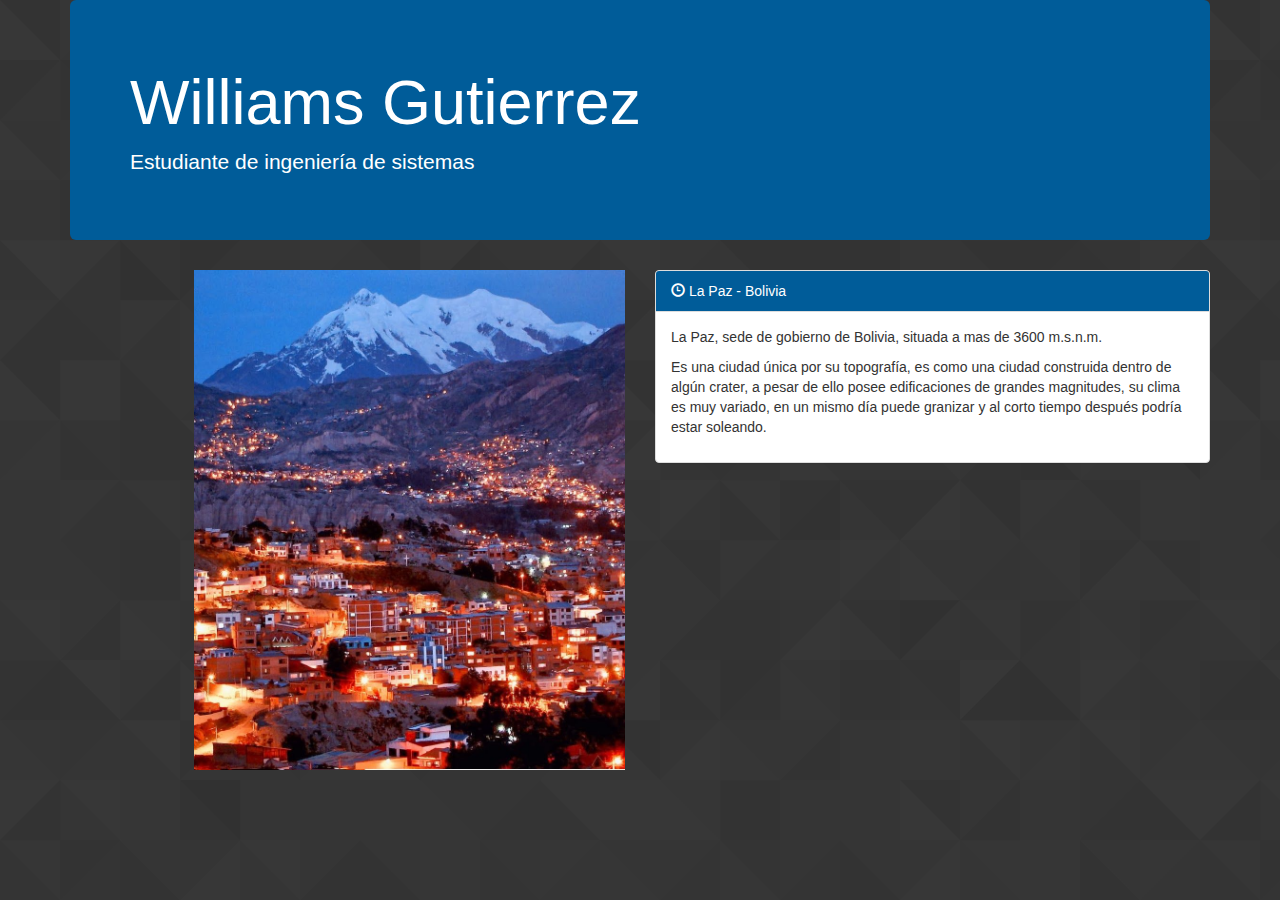
==== index.html @ dc250aea "cambiando alto de la imagen" ====
<!DOCTYPE>
<html lang="es">
<head>
    <title>Wil site</title>
    <meta charset="UTF-8">
    <meta http-equiv="X-UA-Compatible" content="IE=edge">
    <meta name="viewport" content="width=device-width, initial-escale=1">

    <link href="css/bootstrap.min.css" rel="stylesheet">
    <link href="css/estilos.css" rel="stylesheet">
</head>

<body>

<div class="container">
    <div class="jumbotron">
        <h1>Williams Gutierrez</h1>
        <p>Estudiante de ingeniería de sistemas</p>
    </div>
</div>

<div class="container">
    <div class="row">
        <div class="col-md-6">
            
            <img src="img/lapaz.jpg" alt="La Paz" width=device-width align="right" height="500" >    
            
            
        </div>
        <div class="col-md-6">
            <div class="panel panel-default">
                <div class="panel-heading">
                    <span class="glyphicon glyphicon-time" aria-hidden="true"></span> La Paz - Bolivia
                </div>
                <div class="panel-body">
                    
                    <p>La Paz, sede de gobierno de Bolivia, situada a mas de 3600 m.s.n.m.</p>
                    <p>Es una ciudad única por su topografía, es como una ciudad construida dentro de algún
                    crater, a pesar de ello posee edificaciones de grandes magnitudes, su clima es muy variado, 
                en un mismo día puede granizar y al corto tiempo después podría estar soleando.</p>
                </div>
            </div>
        </div>
    </div>

</div>

<script src="js/jquery.min.js"></script>
<script src="js/bootstrap.min.js"></script>
</body>
</html>
---- css/estilos.css ----
body{
	background-image: url('../img/footer_lodyas.png');
}

.jumbotron{
	background-color: #005c99;
	color: white;
}

.panel-heading{
	background-color: #005c99 !important;
	color: white !important;
}

.navbar{
	background-color: #b3d9ff;
}

.navbar-brand:link {
	color: #005c99 !important;
}
.navbar-brand:visited {
	color: red !important;
}
.navbar-brand:hover, .navbar-brand:active {
	color: black !important;
}

#navbar li a:link {
	color: #005c99 !important;
}
#navbar li a:visited {
	color: red !important;
}
#navbar li a:hover, #navbar li a:active {
	color: black !important;
}
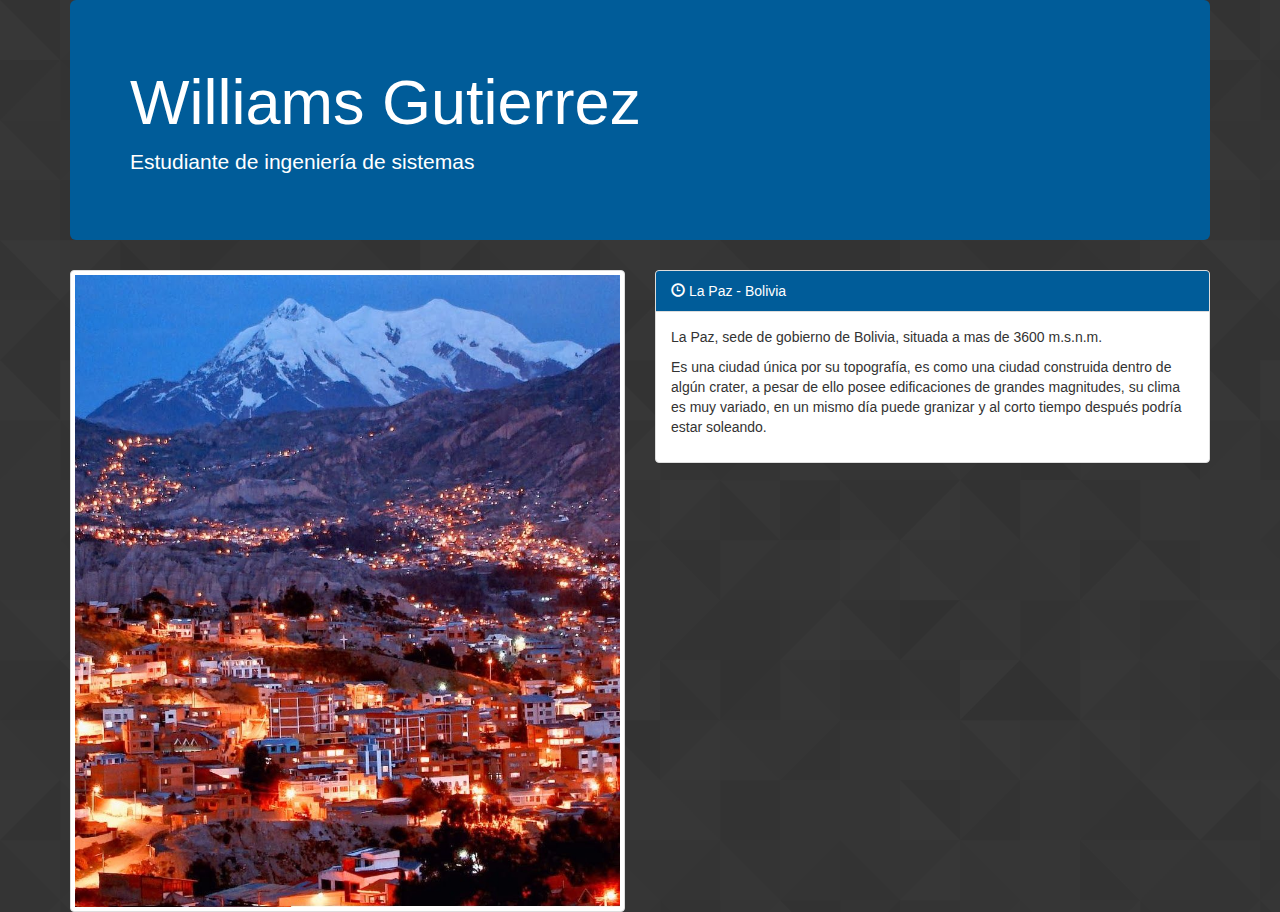
==== commit 3088837a: "Como fue al principio" ====
--- a/index.html
+++ b/index.html
@@ -23,7 +23,7 @@
     <div class="row">
         <div class="col-md-6">
             
-            <img src="img/lapaz.jpg" alt="La Paz" width=device-width align="right" height="500" >    
+            <img src="img/lapaz.jpg" alt="La Paz" width=device-width align="right" height="500" class="img-thumbnail">    
             
             
         </div>
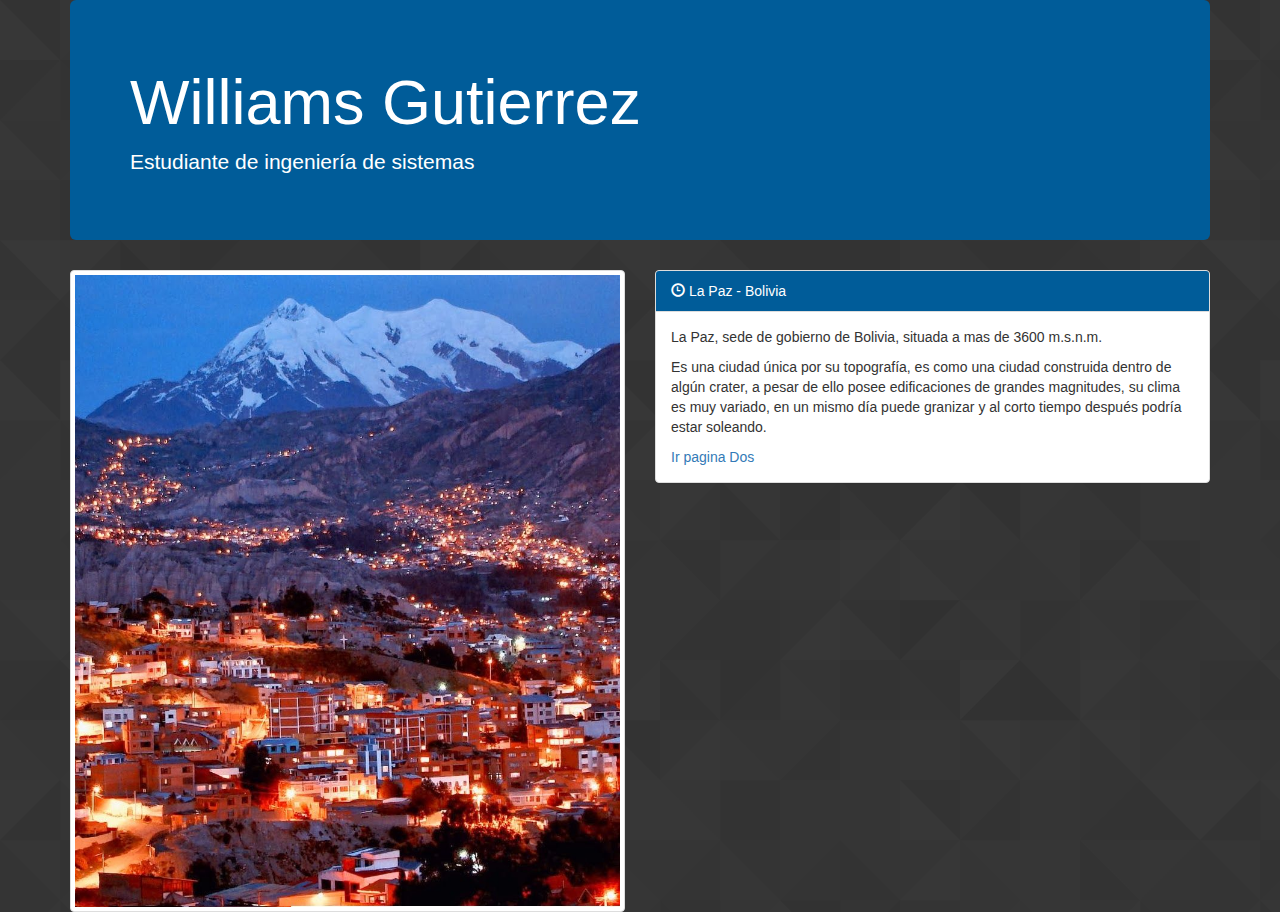
==== commit e87e97f4: "adicion de enlace a la pagina dos" ====
--- a/index.html
+++ b/index.html
@@ -38,6 +38,8 @@
                     <p>Es una ciudad única por su topografía, es como una ciudad construida dentro de algún
                     crater, a pesar de ello posee edificaciones de grandes magnitudes, su clima es muy variado, 
                 en un mismo día puede granizar y al corto tiempo después podría estar soleando.</p>
+
+                <a href="pageTwo.html">Ir pagina Dos</a>
                 </div>
             </div>
         </div>
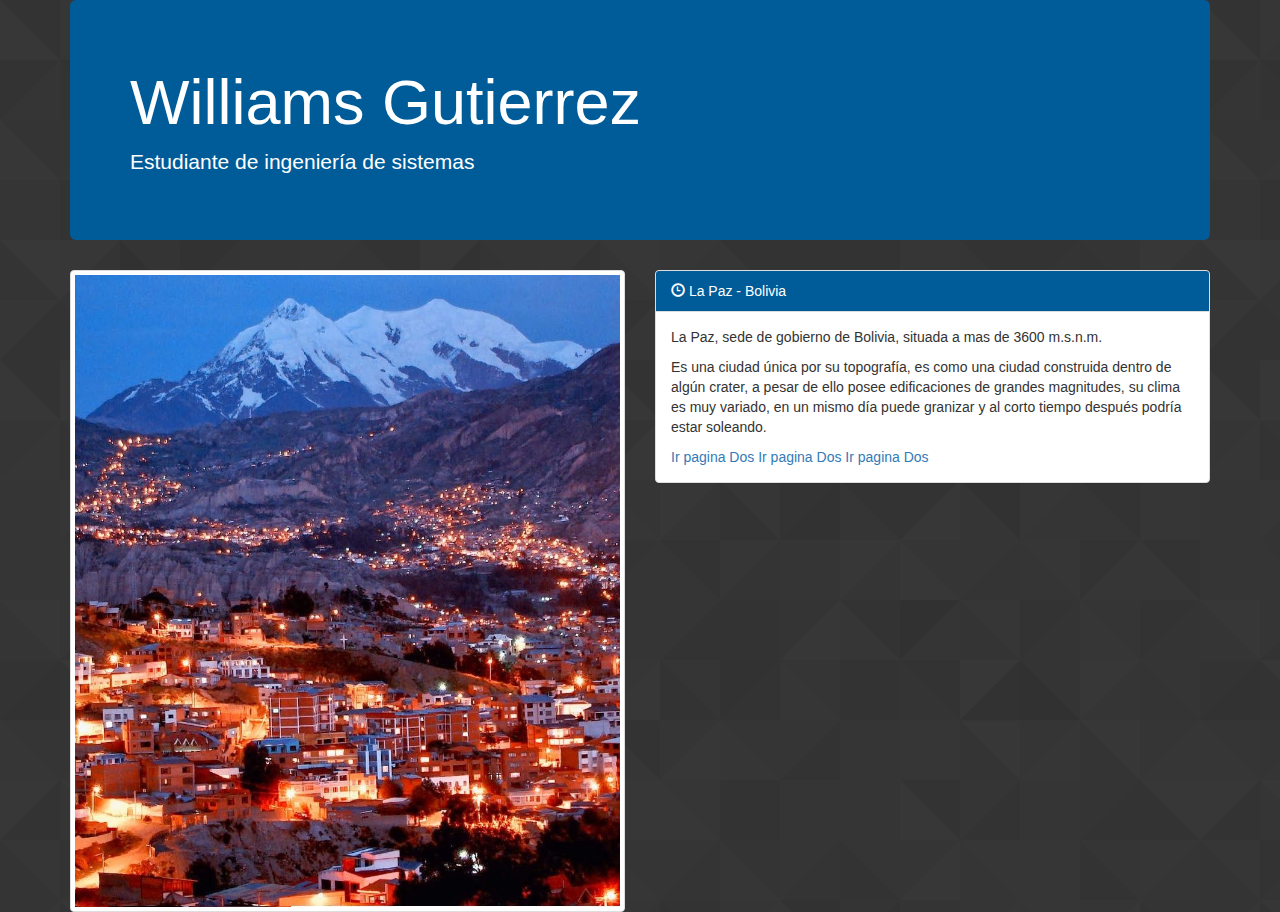
==== commit 27f0055c: "Dos enlaces mas" ====
--- a/index.html
+++ b/index.html
@@ -40,6 +40,8 @@
                 en un mismo día puede granizar y al corto tiempo después podría estar soleando.</p>
 
                 <a href="pageTwo.html">Ir pagina Dos</a>
+                <a href="pageTwo.html">Ir pagina Dos</a>
+                <a href="pageTwo.html">Ir pagina Dos</a>
                 </div>
             </div>
         </div>
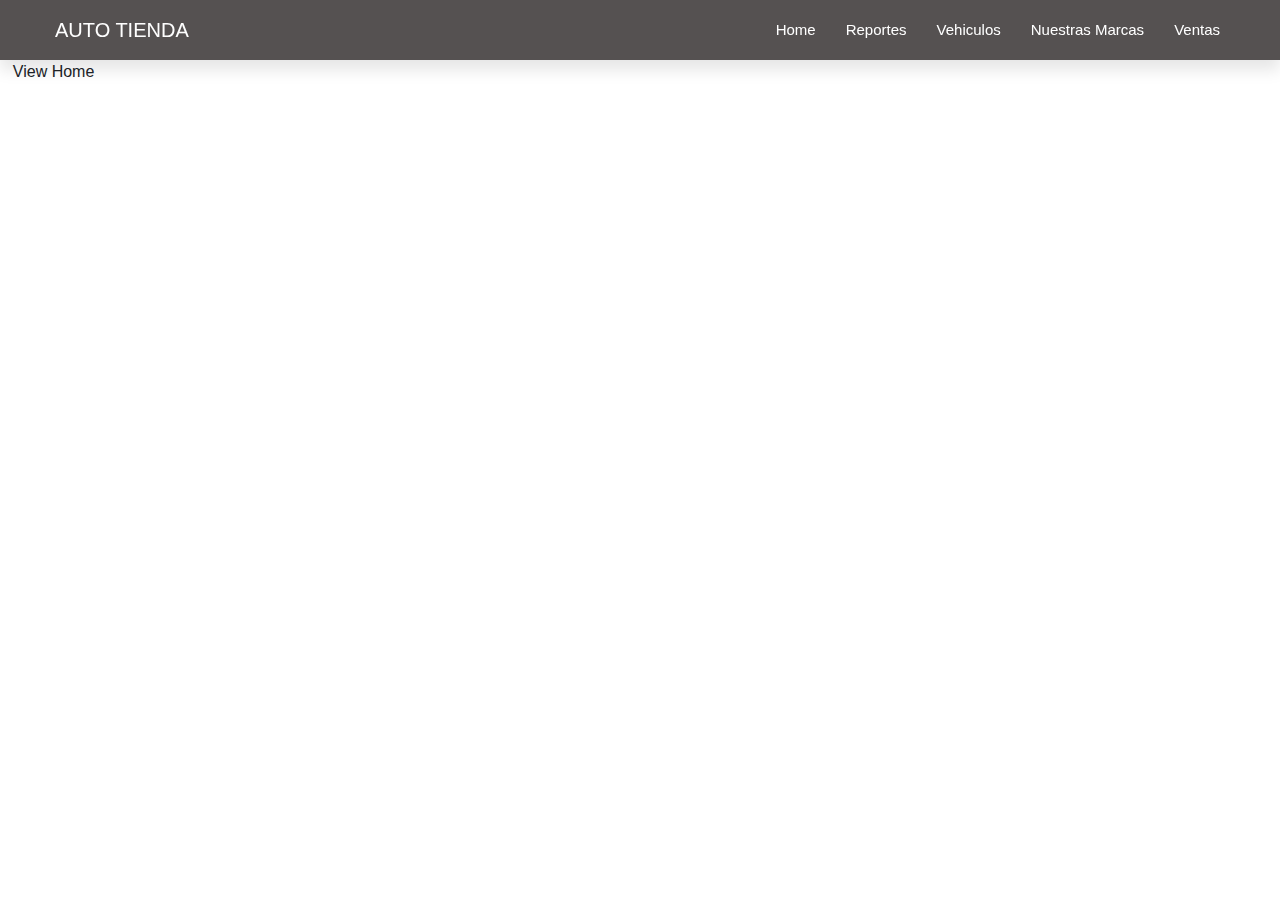
==== commit e5d680b5: "primera prueba en la nube para el frontend de py ex-final" ====
--- a/index.html
+++ b/index.html
@@ -1,55 +1 @@
-<!DOCTYPE>
-<html lang="es">
-<head>
-    <title>Wil site</title>
-    <meta charset="UTF-8">
-    <meta http-equiv="X-UA-Compatible" content="IE=edge">
-    <meta name="viewport" content="width=device-width, initial-escale=1">
-
-    <link href="css/bootstrap.min.css" rel="stylesheet">
-    <link href="css/estilos.css" rel="stylesheet">
-</head>
-
-<body>
-
-<div class="container">
-    <div class="jumbotron">
-        <h1>Williams Gutierrez</h1>
-        <p>Estudiante de ingeniería de sistemas</p>
-    </div>
-</div>
-
-<div class="container">
-    <div class="row">
-        <div class="col-md-6">
-            
-            <img src="img/lapaz.jpg" alt="La Paz" width=device-width align="right" height="500" class="img-thumbnail">    
-            
-            
-        </div>
-        <div class="col-md-6">
-            <div class="panel panel-default">
-                <div class="panel-heading">
-                    <span class="glyphicon glyphicon-time" aria-hidden="true"></span> La Paz - Bolivia
-                </div>
-                <div class="panel-body">
-                    
-                    <p>La Paz, sede de gobierno de Bolivia, situada a mas de 3600 m.s.n.m.</p>
-                    <p>Es una ciudad única por su topografía, es como una ciudad construida dentro de algún
-                    crater, a pesar de ello posee edificaciones de grandes magnitudes, su clima es muy variado, 
-                en un mismo día puede granizar y al corto tiempo después podría estar soleando.</p>
-
-                <a href="pageTwo.html">Ir pagina Dos</a>
-                <a href="pageTwo.html">Ir pagina Dos</a>
-                <a href="pageTwo.html">Ir pagina Dos</a>
-                </div>
-            </div>
-        </div>
-    </div>
-
-</div>
-
-<script src="js/jquery.min.js"></script>
-<script src="js/bootstrap.min.js"></script>
-</body>
-</html>+<!doctype html><html lang="es"><head><meta charset="utf-8"/><link rel="icon" href="/favicon.ico"/><meta name="viewport" content="width=device-width,initial-scale=1"/><meta name="theme-color" content="#000000"/><meta name="description" content="Web site created using create-react-app"/><link rel="apple-touch-icon" href="/logo192.png"/><link rel="manifest" href="/manifest.json"/><script src="libs/alertify/alertify.min.js"></script><link rel="stylesheet" href="libs/alertify/css/alertify.min.css"/><link rel="stylesheet" href="libs/alertify/css/themes/default.min.css"/><title>Auto Tienda</title><link href="/static/css/2.47e06e2e.chunk.css" rel="stylesheet"><link href="/static/css/main.38f1805e.chunk.css" rel="stylesheet"></head><body><noscript>You need to enable JavaScript to run this app.</noscript><div id="global_container"></div><script>!function(e){function t(t){for(var n,i,l=t[0],a=t[1],f=t[2],c=0,s=[];c<l.length;c++)i=l[c],Object.prototype.hasOwnProperty.call(o,i)&&o[i]&&s.push(o[i][0]),o[i]=0;for(n in a)Object.prototype.hasOwnProperty.call(a,n)&&(e[n]=a[n]);for(p&&p(t);s.length;)s.shift()();return u.push.apply(u,f||[]),r()}function r(){for(var e,t=0;t<u.length;t++){for(var r=u[t],n=!0,l=1;l<r.length;l++){var a=r[l];0!==o[a]&&(n=!1)}n&&(u.splice(t--,1),e=i(i.s=r[0]))}return e}var n={},o={1:0},u=[];function i(t){if(n[t])return n[t].exports;var r=n[t]={i:t,l:!1,exports:{}};return e[t].call(r.exports,r,r.exports,i),r.l=!0,r.exports}i.m=e,i.c=n,i.d=function(e,t,r){i.o(e,t)||Object.defineProperty(e,t,{enumerable:!0,get:r})},i.r=function(e){"undefined"!=typeof Symbol&&Symbol.toStringTag&&Object.defineProperty(e,Symbol.toStringTag,{value:"Module"}),Object.defineProperty(e,"__esModule",{value:!0})},i.t=function(e,t){if(1&t&&(e=i(e)),8&t)return e;if(4&t&&"object"==typeof e&&e&&e.__esModule)return e;var r=Object.create(null);if(i.r(r),Object.defineProperty(r,"default",{enumerable:!0,value:e}),2&t&&"string"!=typeof e)for(var n in e)i.d(r,n,function(t){return e[t]}.bind(null,n));return r},i.n=function(e){var t=e&&e.__esModule?function(){return e.default}:function(){return e};return i.d(t,"a",t),t},i.o=function(e,t){return Object.prototype.hasOwnProperty.call(e,t)},i.p="/";var l=this["webpackJsonpex-final-sistemas"]=this["webpackJsonpex-final-sistemas"]||[],a=l.push.bind(l);l.push=t,l=l.slice();for(var f=0;f<l.length;f++)t(l[f]);var p=a;r()}([])</script><script src="/static/js/2.281f296b.chunk.js"></script><script src="/static/js/main.e5ef1f8d.chunk.js"></script></body></html>--- a/libs/alertify/css/alertify.min.css
+++ b/libs/alertify/css/alertify.min.css
@@ -0,0 +1,6 @@
+/**
+ * alertifyjs 1.13.1 http://alertifyjs.com
+ * AlertifyJS is a javascript framework for developing pretty browser dialogs and notifications.
+ * Copyright 2019 Mohammad Younes <Mohammad@alertifyjs.com> (http://alertifyjs.com) 
+ * Licensed under GPL 3 <https://opensource.org/licenses/gpl-3.0>*/
+.alertify .ajs-dimmer{position:fixed;z-index:1981;top:0;right:0;bottom:0;left:0;padding:0;margin:0;background-color:#252525;opacity:.5}.alertify .ajs-modal{position:fixed;top:0;right:0;left:0;bottom:0;padding:0;overflow-y:auto;z-index:1981}.alertify .ajs-dialog{position:relative;margin:5% auto;min-height:110px;max-width:500px;padding:24px 24px 0 24px;outline:0;background-color:#fff}.alertify .ajs-dialog.ajs-capture:before{content:'';position:absolute;top:0;right:0;bottom:0;left:0;display:block;z-index:1}.alertify .ajs-reset{position:absolute!important;display:inline!important;width:0!important;height:0!important;opacity:0!important}.alertify .ajs-commands{position:absolute;right:4px;margin:-14px 24px 0 0;z-index:2}.alertify .ajs-commands button{display:none;width:10px;height:10px;margin-left:10px;padding:10px;border:0;background-color:transparent;background-repeat:no-repeat;background-position:center;cursor:pointer}.alertify .ajs-commands button.ajs-close{background-image:url([data-uri])}.alertify .ajs-commands button.ajs-maximize{background-image:url([data-uri])}.alertify .ajs-header{margin:-24px;margin-bottom:0;padding:16px 24px;background-color:#fff}.alertify .ajs-body{min-height:56px}.alertify .ajs-body .ajs-content{padding:16px 24px 16px 16px}.alertify .ajs-footer{padding:4px;margin-left:-24px;margin-right:-24px;min-height:43px;background-color:#fff}.alertify .ajs-footer .ajs-buttons.ajs-primary{text-align:right}.alertify .ajs-footer .ajs-buttons.ajs-primary .ajs-button{margin:4px}.alertify .ajs-footer .ajs-buttons.ajs-auxiliary{float:left;clear:none;text-align:left}.alertify .ajs-footer .ajs-buttons.ajs-auxiliary .ajs-button{margin:4px}.alertify .ajs-footer .ajs-buttons .ajs-button{min-width:88px;min-height:35px}.alertify .ajs-handle{position:absolute;display:none;width:10px;height:10px;right:0;bottom:0;z-index:1;background-image:url([data-uri]);-webkit-transform:scaleX(1);transform:scaleX(1);cursor:se-resize}.alertify.ajs-no-overflow .ajs-body .ajs-content{overflow:hidden!important}.alertify.ajs-no-padding.ajs-maximized .ajs-body .ajs-content{left:0;right:0;padding:0}.alertify.ajs-no-padding:not(.ajs-maximized) .ajs-body{margin-left:-24px;margin-right:-24px}.alertify.ajs-no-padding:not(.ajs-maximized) .ajs-body .ajs-content{padding:0}.alertify.ajs-no-padding.ajs-resizable .ajs-body .ajs-content{left:0;right:0}.alertify.ajs-maximizable .ajs-commands button.ajs-maximize,.alertify.ajs-maximizable .ajs-commands button.ajs-restore{display:inline-block}.alertify.ajs-closable .ajs-commands button.ajs-close{display:inline-block}.alertify.ajs-maximized .ajs-dialog{width:100%!important;height:100%!important;max-width:none!important;margin:0 auto!important;top:0!important;left:0!important}.alertify.ajs-maximized.ajs-modeless .ajs-modal{position:fixed!important;min-height:100%!important;max-height:none!important;margin:0!important}.alertify.ajs-maximized .ajs-commands button.ajs-maximize{background-image:url([data-uri])}.alertify.ajs-maximized .ajs-dialog,.alertify.ajs-resizable .ajs-dialog{padding:0}.alertify.ajs-maximized .ajs-commands,.alertify.ajs-resizable .ajs-commands{margin:14px 24px 0 0}.alertify.ajs-maximized .ajs-header,.alertify.ajs-resizable .ajs-header{position:absolute;top:0;left:0;right:0;margin:0;padding:16px 24px}.alertify.ajs-maximized .ajs-body,.alertify.ajs-resizable .ajs-body{min-height:224px;display:inline-block}.alertify.ajs-maximized .ajs-body .ajs-content,.alertify.ajs-resizable .ajs-body .ajs-content{position:absolute;top:50px;right:24px;bottom:50px;left:24px;overflow:auto}.alertify.ajs-maximized .ajs-footer,.alertify.ajs-resizable .ajs-footer{position:absolute;left:0;right:0;bottom:0;margin:0}.alertify.ajs-resizable:not(.ajs-maximized) .ajs-dialog{min-width:548px}.alertify.ajs-resizable:not(.ajs-maximized) .ajs-handle{display:block}.alertify.ajs-movable:not(.ajs-maximized) .ajs-header{cursor:move}.alertify.ajs-modeless .ajs-dimmer,.alertify.ajs-modeless .ajs-reset{display:none}.alertify.ajs-modeless .ajs-modal{overflow:visible;max-width:none;max-height:0}.alertify.ajs-modeless.ajs-pinnable .ajs-commands button.ajs-pin{display:inline-block;background-image:url([data-uri])}.alertify.ajs-modeless.ajs-unpinned .ajs-modal{position:absolute}.alertify.ajs-modeless.ajs-unpinned .ajs-commands button.ajs-pin{background-image:url([data-uri])}.alertify.ajs-modeless:not(.ajs-unpinned) .ajs-body{max-height:500px;overflow:auto}.alertify.ajs-basic .ajs-header{opacity:0}.alertify.ajs-basic .ajs-footer{visibility:hidden}.alertify.ajs-frameless .ajs-header{position:absolute;top:0;left:0;right:0;min-height:60px;margin:0;padding:0;opacity:0;z-index:1}.alertify.ajs-frameless .ajs-footer{display:none}.alertify.ajs-frameless .ajs-body .ajs-content{position:absolute;top:0;right:0;bottom:0;left:0}.alertify.ajs-frameless:not(.ajs-resizable) .ajs-dialog{padding-top:0}.alertify.ajs-frameless:not(.ajs-resizable) .ajs-dialog .ajs-commands{margin-top:0}.ajs-no-overflow{overflow:hidden!important;outline:0}.ajs-no-overflow.ajs-fixed{position:fixed;top:0;right:0;bottom:0;left:0;overflow-y:scroll!important}.ajs-no-selection,.ajs-no-selection *{-webkit-user-select:none;-moz-user-select:none;-ms-user-select:none;user-select:none}@media screen and (max-width:568px){.alertify .ajs-dialog{min-width:150px}.alertify:not(.ajs-maximized) .ajs-modal{padding:0 5%}.alertify:not(.ajs-maximized).ajs-resizable .ajs-dialog{min-width:initial;min-width:auto}}@-moz-document url-prefix(){.alertify button:focus{outline:1px dotted #3593d2}}.alertify .ajs-dimmer,.alertify .ajs-modal{-webkit-transform:translate3d(0,0,0);transform:translate3d(0,0,0);-webkit-transition-property:opacity,visibility;transition-property:opacity,visibility;-webkit-transition-timing-function:linear;transition-timing-function:linear;-webkit-transition-duration:250ms;transition-duration:250ms}.alertify.ajs-hidden .ajs-dimmer,.alertify.ajs-hidden .ajs-modal{visibility:hidden;opacity:0}.alertify.ajs-in:not(.ajs-hidden) .ajs-dialog{-webkit-animation-duration:.5s;animation-duration:.5s}.alertify.ajs-out.ajs-hidden .ajs-dialog{-webkit-animation-duration:250ms;animation-duration:250ms}.alertify .ajs-dialog.ajs-shake{-webkit-animation-name:ajs-shake;animation-name:ajs-shake;-webkit-animation-duration:.1s;animation-duration:.1s;-webkit-animation-fill-mode:both;animation-fill-mode:both}@-webkit-keyframes ajs-shake{0%,100%{-webkit-transform:translate3d(0,0,0);transform:translate3d(0,0,0)}10%,30%,50%,70%,90%{-webkit-transform:translate3d(-10px,0,0);transform:translate3d(-10px,0,0)}20%,40%,60%,80%{-webkit-transform:translate3d(10px,0,0);transform:translate3d(10px,0,0)}}@keyframes ajs-shake{0%,100%{-webkit-transform:translate3d(0,0,0);transform:translate3d(0,0,0)}10%,30%,50%,70%,90%{-webkit-transform:translate3d(-10px,0,0);transform:translate3d(-10px,0,0)}20%,40%,60%,80%{-webkit-transform:translate3d(10px,0,0);transform:translate3d(10px,0,0)}}.alertify.ajs-slide.ajs-in:not(.ajs-hidden) .ajs-dialog{-webkit-animation-name:ajs-slideIn;animation-name:ajs-slideIn;-webkit-animation-timing-function:cubic-bezier(.175,.885,.32,1.275);animation-timing-function:cubic-bezier(.175,.885,.32,1.275)}.alertify.ajs-slide.ajs-out.ajs-hidden .ajs-dialog{-webkit-animation-name:ajs-slideOut;animation-name:ajs-slideOut;-webkit-animation-timing-function:cubic-bezier(.6,-.28,.735,.045);animation-timing-function:cubic-bezier(.6,-.28,.735,.045)}.alertify.ajs-zoom.ajs-in:not(.ajs-hidden) .ajs-dialog{-webkit-animation-name:ajs-zoomIn;animation-name:ajs-zoomIn}.alertify.ajs-zoom.ajs-out.ajs-hidden .ajs-dialog{-webkit-animation-name:ajs-zoomOut;animation-name:ajs-zoomOut}.alertify.ajs-fade.ajs-in:not(.ajs-hidden) .ajs-dialog{-webkit-animation-name:ajs-fadeIn;animation-name:ajs-fadeIn}.alertify.ajs-fade.ajs-out.ajs-hidden .ajs-dialog{-webkit-animation-name:ajs-fadeOut;animation-name:ajs-fadeOut}.alertify.ajs-pulse.ajs-in:not(.ajs-hidden) .ajs-dialog{-webkit-animation-name:ajs-pulseIn;animation-name:ajs-pulseIn}.alertify.ajs-pulse.ajs-out.ajs-hidden .ajs-dialog{-webkit-animation-name:ajs-pulseOut;animation-name:ajs-pulseOut}.alertify.ajs-flipx.ajs-in:not(.ajs-hidden) .ajs-dialog{-webkit-animation-name:ajs-flipInX;animation-name:ajs-flipInX}.alertify.ajs-flipx.ajs-out.ajs-hidden .ajs-dialog{-webkit-animation-name:ajs-flipOutX;animation-name:ajs-flipOutX}.alertify.ajs-flipy.ajs-in:not(.ajs-hidden) .ajs-dialog{-webkit-animation-name:ajs-flipInY;animation-name:ajs-flipInY}.alertify.ajs-flipy.ajs-out.ajs-hidden .ajs-dialog{-webkit-animation-name:ajs-flipOutY;animation-name:ajs-flipOutY}@-webkit-keyframes ajs-pulseIn{0%,100%,20%,40%,60%,80%{-webkit-transition-timing-function:cubic-bezier(.215,.61,.355,1);transition-timing-function:cubic-bezier(.215,.61,.355,1)}0%{opacity:0;-webkit-transform:scale3d(.3,.3,.3);transform:scale3d(.3,.3,.3)}20%{-webkit-transform:scale3d(1.1,1.1,1.1);transform:scale3d(1.1,1.1,1.1)}40%{-webkit-transform:scale3d(.9,.9,.9);transform:scale3d(.9,.9,.9)}60%{opacity:1;-webkit-transform:scale3d(1.03,1.03,1.03);transform:scale3d(1.03,1.03,1.03)}80%{-webkit-transform:scale3d(.97,.97,.97);transform:scale3d(.97,.97,.97)}100%{opacity:1;-webkit-transform:scale3d(1,1,1);transform:scale3d(1,1,1)}}@keyframes ajs-pulseIn{0%,100%,20%,40%,60%,80%{-webkit-transition-timing-function:cubic-bezier(.215,.61,.355,1);transition-timing-function:cubic-bezier(.215,.61,.355,1)}0%{opacity:0;-webkit-transform:scale3d(.3,.3,.3);transform:scale3d(.3,.3,.3)}20%{-webkit-transform:scale3d(1.1,1.1,1.1);transform:scale3d(1.1,1.1,1.1)}40%{-webkit-transform:scale3d(.9,.9,.9);transform:scale3d(.9,.9,.9)}60%{opacity:1;-webkit-transform:scale3d(1.03,1.03,1.03);transform:scale3d(1.03,1.03,1.03)}80%{-webkit-transform:scale3d(.97,.97,.97);transform:scale3d(.97,.97,.97)}100%{opacity:1;-webkit-transform:scale3d(1,1,1);transform:scale3d(1,1,1)}}@-webkit-keyframes ajs-pulseOut{20%{-webkit-transform:scale3d(.9,.9,.9);transform:scale3d(.9,.9,.9)}50%,55%{opacity:1;-webkit-transform:scale3d(1.1,1.1,1.1);transform:scale3d(1.1,1.1,1.1)}100%{opacity:0;-webkit-transform:scale3d(.3,.3,.3);transform:scale3d(.3,.3,.3)}}@keyframes ajs-pulseOut{20%{-webkit-transform:scale3d(.9,.9,.9);transform:scale3d(.9,.9,.9)}50%,55%{opacity:1;-webkit-transform:scale3d(1.1,1.1,1.1);transform:scale3d(1.1,1.1,1.1)}100%{opacity:0;-webkit-transform:scale3d(.3,.3,.3);transform:scale3d(.3,.3,.3)}}@-webkit-keyframes ajs-zoomIn{0%{opacity:0;-webkit-transform:scale3d(.25,.25,.25);transform:scale3d(.25,.25,.25)}100%{opacity:1;-webkit-transform:scale3d(1,1,1);transform:scale3d(1,1,1)}}@keyframes ajs-zoomIn{0%{opacity:0;-webkit-transform:scale3d(.25,.25,.25);transform:scale3d(.25,.25,.25)}100%{opacity:1;-webkit-transform:scale3d(1,1,1);transform:scale3d(1,1,1)}}@-webkit-keyframes ajs-zoomOut{0%{opacity:1;-webkit-transform:scale3d(1,1,1);transform:scale3d(1,1,1)}100%{opacity:0;-webkit-transform:scale3d(.25,.25,.25);transform:scale3d(.25,.25,.25)}}@keyframes ajs-zoomOut{0%{opacity:1;-webkit-transform:scale3d(1,1,1);transform:scale3d(1,1,1)}100%{opacity:0;-webkit-transform:scale3d(.25,.25,.25);transform:scale3d(.25,.25,.25)}}@-webkit-keyframes ajs-fadeIn{0%{opacity:0}100%{opacity:1}}@keyframes ajs-fadeIn{0%{opacity:0}100%{opacity:1}}@-webkit-keyframes ajs-fadeOut{0%{opacity:1}100%{opacity:0}}@keyframes ajs-fadeOut{0%{opacity:1}100%{opacity:0}}@-webkit-keyframes ajs-flipInX{0%{-webkit-transform:perspective(400px) rotate3d(1,0,0,90deg);transform:perspective(400px) rotate3d(1,0,0,90deg);-webkit-transition-timing-function:ease-in;transition-timing-function:ease-in;opacity:0}40%{-webkit-transform:perspective(400px) rotate3d(1,0,0,-20deg);transform:perspective(400px) rotate3d(1,0,0,-20deg);-webkit-transition-timing-function:ease-in;transition-timing-function:ease-in}60%{-webkit-transform:perspective(400px) rotate3d(1,0,0,10deg);transform:perspective(400px) rotate3d(1,0,0,10deg);opacity:1}80%{-webkit-transform:perspective(400px) rotate3d(1,0,0,-5deg);transform:perspective(400px) rotate3d(1,0,0,-5deg)}100%{-webkit-transform:perspective(400px);transform:perspective(400px)}}@keyframes ajs-flipInX{0%{-webkit-transform:perspective(400px) rotate3d(1,0,0,90deg);transform:perspective(400px) rotate3d(1,0,0,90deg);-webkit-transition-timing-function:ease-in;transition-timing-function:ease-in;opacity:0}40%{-webkit-transform:perspective(400px) rotate3d(1,0,0,-20deg);transform:perspective(400px) rotate3d(1,0,0,-20deg);-webkit-transition-timing-function:ease-in;transition-timing-function:ease-in}60%{-webkit-transform:perspective(400px) rotate3d(1,0,0,10deg);transform:perspective(400px) rotate3d(1,0,0,10deg);opacity:1}80%{-webkit-transform:perspective(400px) rotate3d(1,0,0,-5deg);transform:perspective(400px) rotate3d(1,0,0,-5deg)}100%{-webkit-transform:perspective(400px);transform:perspective(400px)}}@-webkit-keyframes ajs-flipOutX{0%{-webkit-transform:perspective(400px);transform:perspective(400px)}30%{-webkit-transform:perspective(400px) rotate3d(1,0,0,-20deg);transform:perspective(400px) rotate3d(1,0,0,-20deg);opacity:1}100%{-webkit-transform:perspective(400px) rotate3d(1,0,0,90deg);transform:perspective(400px) rotate3d(1,0,0,90deg);opacity:0}}@keyframes ajs-flipOutX{0%{-webkit-transform:perspective(400px);transform:perspective(400px)}30%{-webkit-transform:perspective(400px) rotate3d(1,0,0,-20deg);transform:perspective(400px) rotate3d(1,0,0,-20deg);opacity:1}100%{-webkit-transform:perspective(400px) rotate3d(1,0,0,90deg);transform:perspective(400px) rotate3d(1,0,0,90deg);opacity:0}}@-webkit-keyframes ajs-flipInY{0%{-webkit-transform:perspective(400px) rotate3d(0,1,0,90deg);transform:perspective(400px) rotate3d(0,1,0,90deg);-webkit-transition-timing-function:ease-in;transition-timing-function:ease-in;opacity:0}40%{-webkit-transform:perspective(400px) rotate3d(0,1,0,-20deg);transform:perspective(400px) rotate3d(0,1,0,-20deg);-webkit-transition-timing-function:ease-in;transition-timing-function:ease-in}60%{-webkit-transform:perspective(400px) rotate3d(0,1,0,10deg);transform:perspective(400px) rotate3d(0,1,0,10deg);opacity:1}80%{-webkit-transform:perspective(400px) rotate3d(0,1,0,-5deg);transform:perspective(400px) rotate3d(0,1,0,-5deg)}100%{-webkit-transform:perspective(400px);transform:perspective(400px)}}@keyframes ajs-flipInY{0%{-webkit-transform:perspective(400px) rotate3d(0,1,0,90deg);transform:perspective(400px) rotate3d(0,1,0,90deg);-webkit-transition-timing-function:ease-in;transition-timing-function:ease-in;opacity:0}40%{-webkit-transform:perspective(400px) rotate3d(0,1,0,-20deg);transform:perspective(400px) rotate3d(0,1,0,-20deg);-webkit-transition-timing-function:ease-in;transition-timing-function:ease-in}60%{-webkit-transform:perspective(400px) rotate3d(0,1,0,10deg);transform:perspective(400px) rotate3d(0,1,0,10deg);opacity:1}80%{-webkit-transform:perspective(400px) rotate3d(0,1,0,-5deg);transform:perspective(400px) rotate3d(0,1,0,-5deg)}100%{-webkit-transform:perspective(400px);transform:perspective(400px)}}@-webkit-keyframes ajs-flipOutY{0%{-webkit-transform:perspective(400px);transform:perspective(400px)}30%{-webkit-transform:perspective(400px) rotate3d(0,1,0,-15deg);transform:perspective(400px) rotate3d(0,1,0,-15deg);opacity:1}100%{-webkit-transform:perspective(400px) rotate3d(0,1,0,90deg);transform:perspective(400px) rotate3d(0,1,0,90deg);opacity:0}}@keyframes ajs-flipOutY{0%{-webkit-transform:perspective(400px);transform:perspective(400px)}30%{-webkit-transform:perspective(400px) rotate3d(0,1,0,-15deg);transform:perspective(400px) rotate3d(0,1,0,-15deg);opacity:1}100%{-webkit-transform:perspective(400px) rotate3d(0,1,0,90deg);transform:perspective(400px) rotate3d(0,1,0,90deg);opacity:0}}@-webkit-keyframes ajs-slideIn{0%{margin-top:-100%}100%{margin-top:5%}}@keyframes ajs-slideIn{0%{margin-top:-100%}100%{margin-top:5%}}@-webkit-keyframes ajs-slideOut{0%{margin-top:5%}100%{margin-top:-100%}}@keyframes ajs-slideOut{0%{margin-top:5%}100%{margin-top:-100%}}.alertify-notifier{position:fixed;width:0;overflow:visible;z-index:1982;-webkit-transform:translate3d(0,0,0);transform:translate3d(0,0,0)}.alertify-notifier .ajs-message{position:relative;width:260px;max-height:0;padding:0;opacity:0;margin:0;-webkit-transform:translate3d(0,0,0);transform:translate3d(0,0,0);-webkit-transition-duration:250ms;transition-duration:250ms;-webkit-transition-timing-function:linear;transition-timing-function:linear}.alertify-notifier .ajs-message.ajs-visible{-webkit-transition-duration:.5s;transition-duration:.5s;-webkit-transition-timing-function:cubic-bezier(.175,.885,.32,1.275);transition-timing-function:cubic-bezier(.175,.885,.32,1.275);opacity:1;max-height:100%;padding:15px;margin-top:10px}.alertify-notifier .ajs-message.ajs-success{background:rgba(91,189,114,.95)}.alertify-notifier .ajs-message.ajs-error{background:rgba(217,92,92,.95)}.alertify-notifier .ajs-message.ajs-warning{background:rgba(252,248,215,.95)}.alertify-notifier .ajs-message .ajs-close{position:absolute;top:0;right:0;width:16px;height:16px;cursor:pointer;background-image:url([data-uri]);background-repeat:no-repeat;background-position:center center;background-color:rgba(0,0,0,.5);border-top-right-radius:2px}.alertify-notifier.ajs-top{top:10px}.alertify-notifier.ajs-bottom{bottom:10px}.alertify-notifier.ajs-right{right:10px}.alertify-notifier.ajs-right .ajs-message{right:-320px}.alertify-notifier.ajs-right .ajs-message.ajs-visible{right:290px}.alertify-notifier.ajs-left{left:10px}.alertify-notifier.ajs-left .ajs-message{left:-300px}.alertify-notifier.ajs-left .ajs-message.ajs-visible{left:0}.alertify-notifier.ajs-center{left:50%}.alertify-notifier.ajs-center .ajs-message{-webkit-transform:translateX(-50%);transform:translateX(-50%)}.alertify-notifier.ajs-center .ajs-message.ajs-visible{left:50%;-webkit-transition-timing-function:cubic-bezier(.57,.43,.1,.65);transition-timing-function:cubic-bezier(.57,.43,.1,.65)}.alertify-notifier.ajs-center.ajs-top .ajs-message{top:-300px}.alertify-notifier.ajs-center.ajs-top .ajs-message.ajs-visible{top:0}.alertify-notifier.ajs-center.ajs-bottom .ajs-message{bottom:-300px}.alertify-notifier.ajs-center.ajs-bottom .ajs-message.ajs-visible{bottom:0}.ajs-no-transition.alertify .ajs-dialog,.ajs-no-transition.alertify .ajs-dimmer,.ajs-no-transition.alertify .ajs-modal{-webkit-transition:none!important;transition:none!important;-webkit-animation:none!important;animation:none!important}.ajs-no-transition.alertify-notifier .ajs-message{-webkit-transition:none!important;transition:none!important;-webkit-animation:none!important;animation:none!important}@media (prefers-reduced-motion:reduce){.alertify .ajs-dialog,.alertify .ajs-dimmer,.alertify .ajs-modal{-webkit-transition:none!important;transition:none!important;-webkit-animation:none!important;animation:none!important}.alertify-notifier .ajs-message{-webkit-transition:none!important;transition:none!important;-webkit-animation:none!important;animation:none!important}}--- a/libs/alertify/css/themes/default.min.css
+++ b/libs/alertify/css/themes/default.min.css
@@ -0,0 +1,6 @@
+/**
+ * alertifyjs 1.13.1 http://alertifyjs.com
+ * AlertifyJS is a javascript framework for developing pretty browser dialogs and notifications.
+ * Copyright 2019 Mohammad Younes <Mohammad@alertifyjs.com> (http://alertifyjs.com) 
+ * Licensed under GPL 3 <https://opensource.org/licenses/gpl-3.0>*/
+.alertify .ajs-dialog{background-color:#fff;-webkit-box-shadow:0 15px 20px 0 rgba(0,0,0,.25);box-shadow:0 15px 20px 0 rgba(0,0,0,.25);border-radius:2px}.alertify .ajs-header{color:#000;font-weight:700;background:#fafafa;border-bottom:#eee 1px solid;border-radius:2px 2px 0 0}.alertify .ajs-body{color:#000}.alertify .ajs-body .ajs-content .ajs-input{display:block;width:100%;padding:8px;margin:4px;border-radius:2px;border:1px solid #ccc}.alertify .ajs-body .ajs-content p{margin:0}.alertify .ajs-footer{background:#fbfbfb;border-top:#eee 1px solid;border-radius:0 0 2px 2px}.alertify .ajs-footer .ajs-buttons .ajs-button{background-color:transparent;color:#000;border:0;font-size:14px;font-weight:700;text-transform:uppercase}.alertify .ajs-footer .ajs-buttons .ajs-button.ajs-ok{color:#3593d2}.alertify-notifier .ajs-message{background:rgba(255,255,255,.95);color:#000;text-align:center;border:solid 1px #ddd;border-radius:2px}.alertify-notifier .ajs-message.ajs-success{color:#fff;background:rgba(91,189,114,.95);text-shadow:-1px -1px 0 rgba(0,0,0,.5)}.alertify-notifier .ajs-message.ajs-error{color:#fff;background:rgba(217,92,92,.95);text-shadow:-1px -1px 0 rgba(0,0,0,.5)}.alertify-notifier .ajs-message.ajs-warning{background:rgba(252,248,215,.95);border-color:#999}--- a/static/css/main.38f1805e.chunk.css
+++ b/static/css/main.38f1805e.chunk.css
@@ -0,0 +1,2 @@
+*{text-decoration:none;box-sizing:border-box}*,body{margin:0;padding:0}body{font-family:-apple-system,BlinkMacSystemFont,"Segoe UI","Roboto","Oxygen","Ubuntu","Cantarell","Fira Sans","Droid Sans","Helvetica Neue",sans-serif;-webkit-font-smoothing:antialiased;-moz-osx-font-smoothing:grayscale}code{font-family:source-code-pro,Menlo,Monaco,Consolas,"Courier New",monospace}header{width:100%;height:60px;background:#12d3cf;position:fixed;z-index:5000;top:0}main{margin:60px 1% 20px}.container-test{background-color:#0074d9;color:#01ff70}.general-boton{margin:15px 25px;padding:0;text-align:center;box-sizing:border-box}#button{display:inline-block;width:100%;height:40px}.border{border:.5px solid #272727;border-radius:5px}.general-button{padding:10px 0 30px;font-family:"Nunito",sans-serif;font-size:80%;cursor:pointer}.default{background:#fff;color:#272727}.default:hover{background:#ecf4f3;color:#272727}.default:disabled{background:#dadada;color:#272727;cursor:no-drop}.primary{background:#4f81c7;color:#fff}.primary:hover{background:#64c4ed;color:#fff}.primary:disabled{background:#204969;color:#272727;cursor:no-drop}.warning{background:#ec9b3b;color:#fff}.warning:hover{background:#e0f5b9;color:#272727}.warning:disabled{background:#e88a1a;color:#272727;cursor:no-drop}.danger{background:#ef4b4b;color:#fff}.danger:hover{background:#ff8080;color:#fff}.danger:disabled{background:#b5525c;color:#272727;cursor:no-drop}.success{background:#00bdaa;color:#fff}.success:hover{background:#08ffc8;color:#272727}.succes:disabled{background:#105e62;color:#272727;cursor:no-drop}.general-text{display:block;margin:15px 25px;padding:0}.general-comp{font-family:"Nunito",sans-serif;color:#272727;padding:5px 10px}.general-label{font-size:100%;display:block;box-sizing:border-box}.general-label:hover{color:#4f81c7}.general-textfield{display:block;width:100%;height:22px;border-radius:1px;font-size:75%;box-sizing:border-box}.general-textfield:hover{border-bottom-width:1px;border-bottom-color:#4f81c7}.general-textfield:focus{border-bottom-width:2px;border-bottom-color:#4f81c7}.cont-required{text-align:right}#req{font-family:"Nunito",sans-serif;color:#ef4b4b;font-size:50%;margin:3px 10px 1px 1px}.border-text{border-width:0 0 1px}.is-req{border-bottom-color:#ef4b4b}.no-req{border-bottom-color:#272727}.general-checks{margin:15px 25px;padding:0}.general-check-comp{font-family:"Nunito",sans-serif;color:#192965}.general-tagCh{font-size:120%;margin:0 0 10px 10px}.item-lbl-check{margin:0 0 0 30px;display:inline-block}.tag-itemCh{color:#272727;margin:0 10px 0 0}.general-radios{margin:15px 25px;padding:0}.general-radio-comp{font-family:"Nunito",sans-serif;color:#192965}.general-tagR{font-size:120%;margin:0 0 10px 10px}.item-lbl-radio{margin:0 0 0 30px;display:inline-block}.tag-itemR{color:#272727;margin:0 10px 0 0}.general-select{margin:15px 25px;padding:0;box-sizing:border-box}.comp-select-def{font-size:100%;font-family:"Nunito",sans-serif;border:.5px solid #272727}.lbl-tag-comp-select{color:#fff}.cont-tag-comp{height:30px;background:#4f81c7;padding:2px 0 0 15px;-moz-border-top-left-radius:3px;border-top-left-radius:3px;-moz-border-top-right-radius:3px;border-top-right-radius:3px}.cont-select-ops,.cont-tag-comp{width:100%;margin:0;box-sizing:border-box}.cont-select-ops{height:28px;background:#00f;padding:0}.select-comp{width:100%;height:inherit;margin:0;padding:0 0 0 15px}.tag-comp-table{text-align:center}.tag-table{font-size:150%;color:#272727;font-family:"Nunito",sans-serif}.table-especific{text-align:center}.container-title-section{width:95%;text-align:left;margin:0 10px 10px 30px;padding:12px 0 0}.container-title-section #text{color:#57a99a;font-size:200%;font-family:"Nunito",sans-serif}.general-number{display:block;margin:15px 25px;padding:0}.general-comp-num{font-family:"Nunito",sans-serif;color:#272727;padding:5px 10px}.general-number-num{font-size:100%;display:block;box-sizing:border-box}.general-label-num{display:block}.general-label-num:hover{color:#4f81c7}.general-number-field{display:inline-block;width:60%;height:22px;border-radius:1px;font-size:75%;box-sizing:border-box;margin-right:10px}.general-number-field:hover{border-bottom-width:1px;border-bottom-color:#4f81c7}.general-number-field:focus{border-bottom-width:2px;border-bottom-color:#4f81c7}.border-num{border-width:0 0 1px}#t-val{width:30%}.general-img-file{display:block;margin:15px 25px;padding:0}.gen-comp-fileImg{font-family:"Nunito",sans-serif;color:#272727;padding:5px 10px}.tag-comp-imgFile{font-size:100%;display:block;box-sizing:border-box}.dropdown-cont{width:100%;margin:0 auto;box-sizing:border-box}#nav-titlte{position:absolute;top:15px;left:55px;font-size:20px;color:#fff}nav{width:100%;height:60px;z-index:5000;background:#555151;box-shadow:0 10px 15px rgba(0,0,0,.1)}.gen-item{color:#fff;display:block;padding:0 15px;line-height:60px;font-size:15px}nav ul{padding:0;margin:0 45px 0 0;float:right}nav ul li{background:#555151;position:relative;list-style:none;display:inline-block}.gen-item:hover{background:#62929a;color:#fff;text-decoration:none}nav ul ul{position:absolute;top:60px;display:none}nav ul li:hover>ul{display:block;z-index:6000}nav ul ul li{width:150px;float:none;display:list-item;position:relative}nav ul ul ul li{position:relative;top:-60px;left:150px}
+/*# sourceMappingURL=main.38f1805e.chunk.css.map */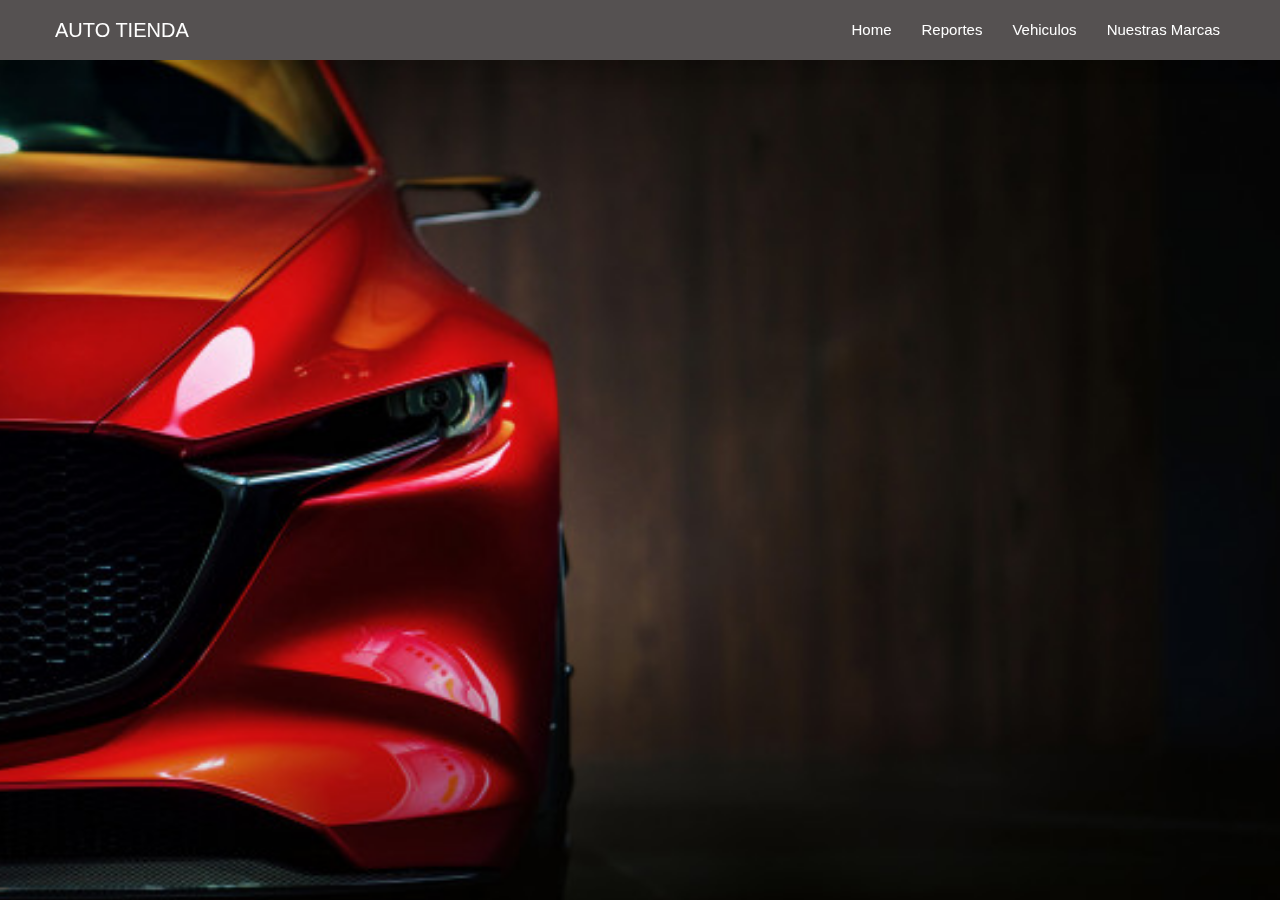
==== commit aa84eb30: "Version Uno con todo lo anterior mencionado del frontend ex final" ====
--- a/index.html
+++ b/index.html
@@ -1 +1 @@
-<!doctype html><html lang="es"><head><meta charset="utf-8"/><link rel="icon" href="/favicon.ico"/><meta name="viewport" content="width=device-width,initial-scale=1"/><meta name="theme-color" content="#000000"/><meta name="description" content="Web site created using create-react-app"/><link rel="apple-touch-icon" href="/logo192.png"/><link rel="manifest" href="/manifest.json"/><script src="libs/alertify/alertify.min.js"></script><link rel="stylesheet" href="libs/alertify/css/alertify.min.css"/><link rel="stylesheet" href="libs/alertify/css/themes/default.min.css"/><title>Auto Tienda</title><link href="/static/css/2.47e06e2e.chunk.css" rel="stylesheet"><link href="/static/css/main.38f1805e.chunk.css" rel="stylesheet"></head><body><noscript>You need to enable JavaScript to run this app.</noscript><div id="global_container"></div><script>!function(e){function t(t){for(var n,i,l=t[0],a=t[1],f=t[2],c=0,s=[];c<l.length;c++)i=l[c],Object.prototype.hasOwnProperty.call(o,i)&&o[i]&&s.push(o[i][0]),o[i]=0;for(n in a)Object.prototype.hasOwnProperty.call(a,n)&&(e[n]=a[n]);for(p&&p(t);s.length;)s.shift()();return u.push.apply(u,f||[]),r()}function r(){for(var e,t=0;t<u.length;t++){for(var r=u[t],n=!0,l=1;l<r.length;l++){var a=r[l];0!==o[a]&&(n=!1)}n&&(u.splice(t--,1),e=i(i.s=r[0]))}return e}var n={},o={1:0},u=[];function i(t){if(n[t])return n[t].exports;var r=n[t]={i:t,l:!1,exports:{}};return e[t].call(r.exports,r,r.exports,i),r.l=!0,r.exports}i.m=e,i.c=n,i.d=function(e,t,r){i.o(e,t)||Object.defineProperty(e,t,{enumerable:!0,get:r})},i.r=function(e){"undefined"!=typeof Symbol&&Symbol.toStringTag&&Object.defineProperty(e,Symbol.toStringTag,{value:"Module"}),Object.defineProperty(e,"__esModule",{value:!0})},i.t=function(e,t){if(1&t&&(e=i(e)),8&t)return e;if(4&t&&"object"==typeof e&&e&&e.__esModule)return e;var r=Object.create(null);if(i.r(r),Object.defineProperty(r,"default",{enumerable:!0,value:e}),2&t&&"string"!=typeof e)for(var n in e)i.d(r,n,function(t){return e[t]}.bind(null,n));return r},i.n=function(e){var t=e&&e.__esModule?function(){return e.default}:function(){return e};return i.d(t,"a",t),t},i.o=function(e,t){return Object.prototype.hasOwnProperty.call(e,t)},i.p="/";var l=this["webpackJsonpex-final-sistemas"]=this["webpackJsonpex-final-sistemas"]||[],a=l.push.bind(l);l.push=t,l=l.slice();for(var f=0;f<l.length;f++)t(l[f]);var p=a;r()}([])</script><script src="/static/js/2.281f296b.chunk.js"></script><script src="/static/js/main.e5ef1f8d.chunk.js"></script></body></html>+<!doctype html><html lang="es"><head><meta charset="utf-8"/><link rel="icon" href="/favicon.ico"/><meta name="viewport" content="width=device-width,initial-scale=1"/><meta name="theme-color" content="#000000"/><meta name="description" content="Web site created using create-react-app"/><link rel="apple-touch-icon" href="/logo192.png"/><link rel="manifest" href="/manifest.json"/><script src="libs/alertify/alertify.min.js"></script><link rel="stylesheet" href="libs/alertify/css/alertify.min.css"/><link rel="stylesheet" href="libs/alertify/css/themes/default.min.css"/><title>Auto Tienda</title><link href="/static/css/2.47e06e2e.chunk.css" rel="stylesheet"><link href="/static/css/main.b32fc293.chunk.css" rel="stylesheet"></head><body><noscript>You need to enable JavaScript to run this app.</noscript><div id="global_container"></div><script>!function(e){function t(t){for(var n,i,l=t[0],a=t[1],f=t[2],c=0,s=[];c<l.length;c++)i=l[c],Object.prototype.hasOwnProperty.call(o,i)&&o[i]&&s.push(o[i][0]),o[i]=0;for(n in a)Object.prototype.hasOwnProperty.call(a,n)&&(e[n]=a[n]);for(p&&p(t);s.length;)s.shift()();return u.push.apply(u,f||[]),r()}function r(){for(var e,t=0;t<u.length;t++){for(var r=u[t],n=!0,l=1;l<r.length;l++){var a=r[l];0!==o[a]&&(n=!1)}n&&(u.splice(t--,1),e=i(i.s=r[0]))}return e}var n={},o={1:0},u=[];function i(t){if(n[t])return n[t].exports;var r=n[t]={i:t,l:!1,exports:{}};return e[t].call(r.exports,r,r.exports,i),r.l=!0,r.exports}i.m=e,i.c=n,i.d=function(e,t,r){i.o(e,t)||Object.defineProperty(e,t,{enumerable:!0,get:r})},i.r=function(e){"undefined"!=typeof Symbol&&Symbol.toStringTag&&Object.defineProperty(e,Symbol.toStringTag,{value:"Module"}),Object.defineProperty(e,"__esModule",{value:!0})},i.t=function(e,t){if(1&t&&(e=i(e)),8&t)return e;if(4&t&&"object"==typeof e&&e&&e.__esModule)return e;var r=Object.create(null);if(i.r(r),Object.defineProperty(r,"default",{enumerable:!0,value:e}),2&t&&"string"!=typeof e)for(var n in e)i.d(r,n,function(t){return e[t]}.bind(null,n));return r},i.n=function(e){var t=e&&e.__esModule?function(){return e.default}:function(){return e};return i.d(t,"a",t),t},i.o=function(e,t){return Object.prototype.hasOwnProperty.call(e,t)},i.p="/";var l=this["webpackJsonpex-final-sistemas"]=this["webpackJsonpex-final-sistemas"]||[],a=l.push.bind(l);l.push=t,l=l.slice();for(var f=0;f<l.length;f++)t(l[f]);var p=a;r()}([])</script><script src="/static/js/2.a375f01b.chunk.js"></script><script src="/static/js/main.be7ef8d9.chunk.js"></script></body></html>--- a/static/css/main.b32fc293.chunk.css
+++ b/static/css/main.b32fc293.chunk.css
@@ -0,0 +1,2 @@
+*{text-decoration:none;box-sizing:border-box}*,body{margin:0;padding:0}body{font-family:-apple-system,BlinkMacSystemFont,"Segoe UI","Roboto","Oxygen","Ubuntu","Cantarell","Fira Sans","Droid Sans","Helvetica Neue",sans-serif;-webkit-font-smoothing:antialiased;-moz-osx-font-smoothing:grayscale}code{font-family:source-code-pro,Menlo,Monaco,Consolas,"Courier New",monospace}header{width:100%;height:60px;background:#12d3cf;position:fixed;z-index:5000;top:0}main{margin:60px 1% 20px}.cont-inicio{position:fixed;margin-left:-80px}.container-test{background-color:#0074d9;color:#01ff70}.general-boton{margin:15px 25px;padding:0;text-align:center;box-sizing:border-box}#button{display:inline-block;width:100%;height:40px}.border{border:.5px solid #272727;border-radius:5px}.general-button{padding:10px 0 30px;font-family:"Nunito",sans-serif;font-size:80%;cursor:pointer}.default{background:#fff;color:#272727}.default:hover{background:#ecf4f3;color:#272727}.default:disabled{background:#dadada;color:#272727;cursor:no-drop}.primary{background:#4f81c7;color:#fff}.primary:hover{background:#64c4ed;color:#fff}.primary:disabled{background:#204969;color:#272727;cursor:no-drop}.warning{background:#ec9b3b;color:#fff}.warning:hover{background:#e0f5b9;color:#272727}.warning:disabled{background:#e88a1a;color:#272727;cursor:no-drop}.danger{background:#ef4b4b;color:#fff}.danger:hover{background:#ff8080;color:#fff}.danger:disabled{background:#b5525c;color:#272727;cursor:no-drop}.success{background:#00bdaa;color:#fff}.success:hover{background:#08ffc8;color:#272727}.succes:disabled{background:#105e62;color:#272727;cursor:no-drop}.general-text{display:block;margin:15px 25px;padding:0}.general-comp{font-family:"Nunito",sans-serif;color:#272727;padding:5px 10px}.general-label{font-size:100%;display:block;box-sizing:border-box}.general-label:hover{color:#4f81c7}.general-textfield{display:block;width:100%;height:22px;border-radius:1px;font-size:75%;box-sizing:border-box}.general-textfield:hover{border-bottom-width:1px;border-bottom-color:#4f81c7}.general-textfield:focus{border-bottom-width:2px;border-bottom-color:#4f81c7}.cont-required{text-align:right}#req{font-family:"Nunito",sans-serif;color:#ef4b4b;font-size:50%;margin:3px 10px 1px 1px}.border-text{border-width:0 0 1px}.is-req{border-bottom-color:#ef4b4b}.no-req{border-bottom-color:#272727}.general-checks{margin:15px 25px;padding:0}.general-check-comp{font-family:"Nunito",sans-serif;color:#192965}.general-tagCh{font-size:120%;margin:0 0 10px 10px}.item-lbl-check{margin:0 0 0 30px;display:inline-block}.tag-itemCh{color:#272727;margin:0 10px 0 0}.general-radios{margin:15px 25px;padding:0}.general-radio-comp{font-family:"Nunito",sans-serif;color:#192965}.general-tagR{font-size:120%;margin:0 0 10px 10px}.item-lbl-radio{margin:0 0 0 30px;display:inline-block}.tag-itemR{color:#272727;margin:0 10px 0 0}.general-select{margin:15px 25px;padding:0;box-sizing:border-box}.comp-select-def{font-size:100%;font-family:"Nunito",sans-serif;border:.5px solid #272727}.lbl-tag-comp-select{color:#fff}.cont-tag-comp{height:30px;background:#4f81c7;padding:2px 0 0 15px;-moz-border-top-left-radius:3px;border-top-left-radius:3px;-moz-border-top-right-radius:3px;border-top-right-radius:3px}.cont-select-ops,.cont-tag-comp{width:100%;margin:0;box-sizing:border-box}.cont-select-ops{height:28px;background:#00f;padding:0}.select-comp{width:100%;height:inherit;margin:0;padding:0 0 0 15px}.tag-comp-table{text-align:center}.tag-table{font-size:150%;color:#272727;font-family:"Nunito",sans-serif}.table-especific{text-align:center}.container-title-section{width:95%;text-align:left;margin:0 10px 10px 30px;padding:12px 0 0}.container-title-section #text{color:#57a99a;font-size:200%;font-family:"Nunito",sans-serif}.general-number{display:block;margin:15px 25px;padding:0}.general-comp-num{font-family:"Nunito",sans-serif;color:#272727;padding:5px 10px}.general-number-num{font-size:100%;display:block;box-sizing:border-box}.general-label-num{display:block}.general-label-num:hover{color:#4f81c7}.general-number-field{display:inline-block;width:60%;height:22px;border-radius:1px;font-size:75%;box-sizing:border-box;margin-right:10px}.general-number-field:hover{border-bottom-width:1px;border-bottom-color:#4f81c7}.general-number-field:focus{border-bottom-width:2px;border-bottom-color:#4f81c7}.border-num{border-width:0 0 1px}#t-val{width:30%}.general-img-file{display:block;margin:15px 25px;padding:0}.gen-comp-fileImg{font-family:"Nunito",sans-serif;color:#272727;padding:5px 10px}.tag-comp-imgFile{font-size:100%;display:block;box-sizing:border-box}.dropdown-cont{width:100%;margin:0 auto;box-sizing:border-box}#nav-titlte{position:absolute;top:15px;left:55px;font-size:20px;color:#fff}nav{width:100%;height:60px;z-index:5000;background:#555151;box-shadow:0 10px 15px rgba(0,0,0,.1)}.gen-item{color:#fff;display:block;padding:0 15px;line-height:60px;font-size:15px}nav ul{padding:0;margin:0 45px 0 0;float:right}nav ul li{background:#555151;position:relative;list-style:none;display:inline-block}.gen-item:hover{background:#62929a;color:#fff;text-decoration:none}nav ul ul{position:absolute;top:60px;display:none}nav ul li:hover>ul{display:block;z-index:6000}nav ul ul li{width:150px;float:none;display:list-item;position:relative}nav ul ul ul li{position:relative;top:-60px;left:150px}
+/*# sourceMappingURL=main.b32fc293.chunk.css.map */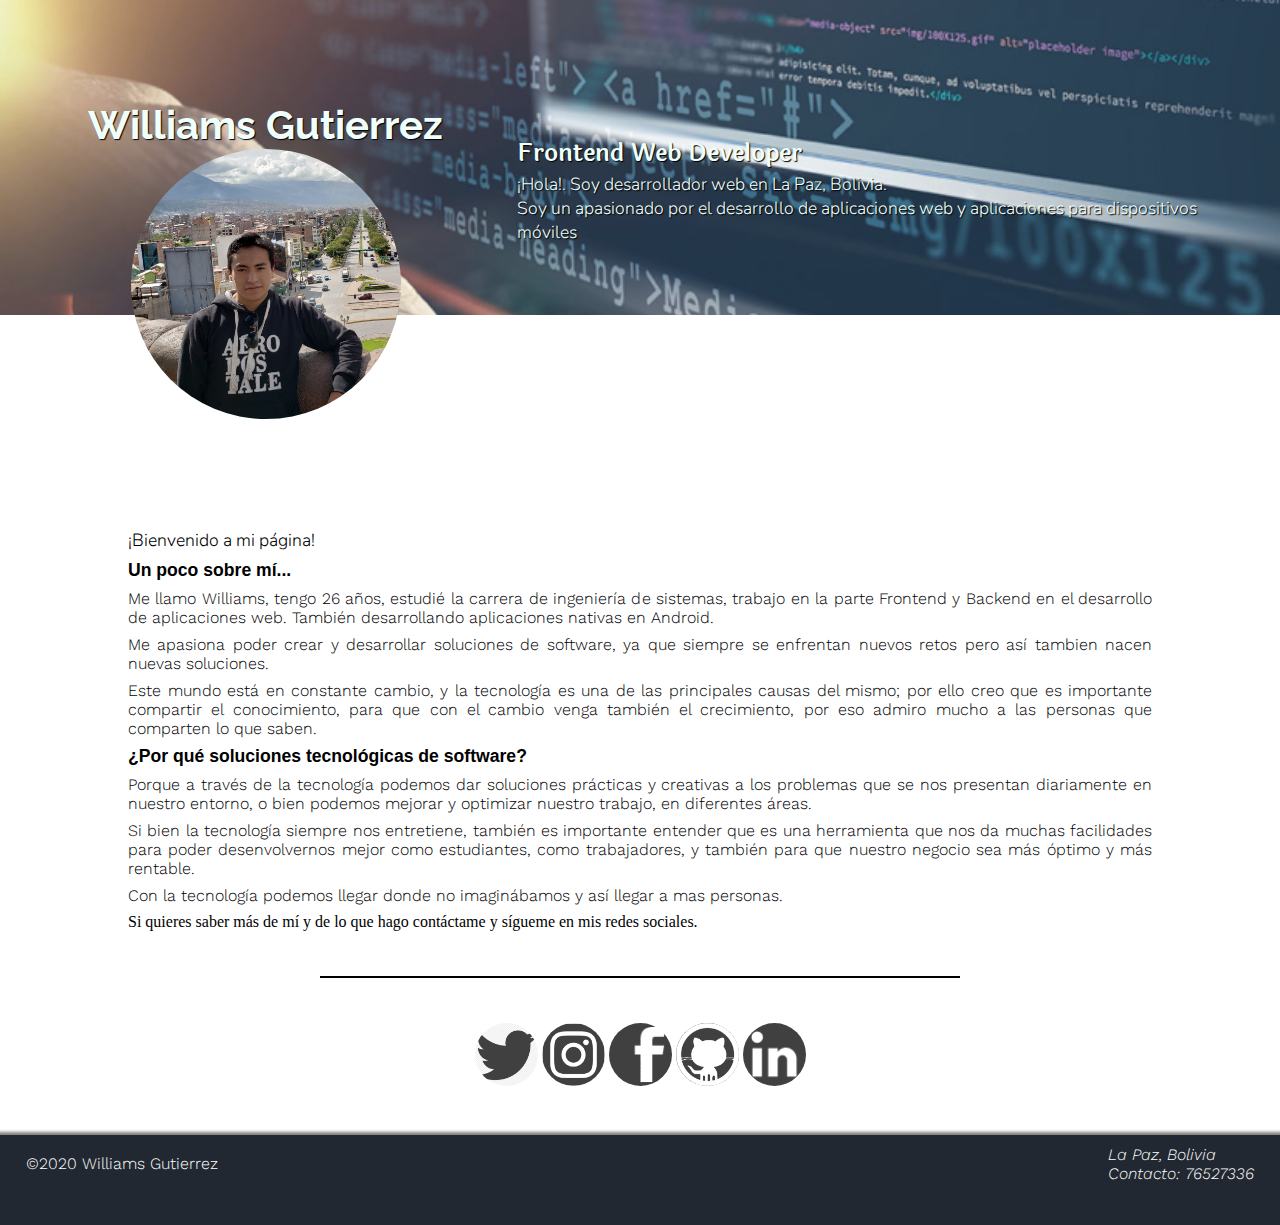
==== commit d3d4f7d9: "Pagina personal v1.3 terminada" ====
--- a/index.html
+++ b/index.html
@@ -1 +1,120 @@
-<!doctype html><html lang="es"><head><meta charset="utf-8"/><link rel="icon" href="/favicon.ico"/><meta name="viewport" content="width=device-width,initial-scale=1"/><meta name="theme-color" content="#000000"/><meta name="description" content="Web site created using create-react-app"/><link rel="apple-touch-icon" href="/logo192.png"/><link rel="manifest" href="/manifest.json"/><script src="libs/alertify/alertify.min.js"></script><link rel="stylesheet" href="libs/alertify/css/alertify.min.css"/><link rel="stylesheet" href="libs/alertify/css/themes/default.min.css"/><title>Auto Tienda</title><link href="/static/css/2.47e06e2e.chunk.css" rel="stylesheet"><link href="/static/css/main.b32fc293.chunk.css" rel="stylesheet"></head><body><noscript>You need to enable JavaScript to run this app.</noscript><div id="global_container"></div><script>!function(e){function t(t){for(var n,i,l=t[0],a=t[1],f=t[2],c=0,s=[];c<l.length;c++)i=l[c],Object.prototype.hasOwnProperty.call(o,i)&&o[i]&&s.push(o[i][0]),o[i]=0;for(n in a)Object.prototype.hasOwnProperty.call(a,n)&&(e[n]=a[n]);for(p&&p(t);s.length;)s.shift()();return u.push.apply(u,f||[]),r()}function r(){for(var e,t=0;t<u.length;t++){for(var r=u[t],n=!0,l=1;l<r.length;l++){var a=r[l];0!==o[a]&&(n=!1)}n&&(u.splice(t--,1),e=i(i.s=r[0]))}return e}var n={},o={1:0},u=[];function i(t){if(n[t])return n[t].exports;var r=n[t]={i:t,l:!1,exports:{}};return e[t].call(r.exports,r,r.exports,i),r.l=!0,r.exports}i.m=e,i.c=n,i.d=function(e,t,r){i.o(e,t)||Object.defineProperty(e,t,{enumerable:!0,get:r})},i.r=function(e){"undefined"!=typeof Symbol&&Symbol.toStringTag&&Object.defineProperty(e,Symbol.toStringTag,{value:"Module"}),Object.defineProperty(e,"__esModule",{value:!0})},i.t=function(e,t){if(1&t&&(e=i(e)),8&t)return e;if(4&t&&"object"==typeof e&&e&&e.__esModule)return e;var r=Object.create(null);if(i.r(r),Object.defineProperty(r,"default",{enumerable:!0,value:e}),2&t&&"string"!=typeof e)for(var n in e)i.d(r,n,function(t){return e[t]}.bind(null,n));return r},i.n=function(e){var t=e&&e.__esModule?function(){return e.default}:function(){return e};return i.d(t,"a",t),t},i.o=function(e,t){return Object.prototype.hasOwnProperty.call(e,t)},i.p="/";var l=this["webpackJsonpex-final-sistemas"]=this["webpackJsonpex-final-sistemas"]||[],a=l.push.bind(l);l.push=t,l=l.slice();for(var f=0;f<l.length;f++)t(l[f]);var p=a;r()}([])</script><script src="/static/js/2.a375f01b.chunk.js"></script><script src="/static/js/main.be7ef8d9.chunk.js"></script></body></html>+<!DOCTYPE html>
+<html lang="es">
+<head>
+    <meta charset="UTF-8">
+    <meta name="viewport" content="width=device-width, initial-scale=1.0">
+    <link rel="icon" href="images/icon_page.png">
+    <link rel="stylesheet" href="styles/index.css">
+    <link href="https://fonts.googleapis.com/css2?family=Laila:wght@600&family=Nunito:ital,wght@1,300&family=Raleway:wght@700&family=Work+Sans:wght@300&display=swap" rel="stylesheet">
+    <title>Williams Gutierrez</title>
+</head>
+<body>
+    <div class="background-panel-header"></div>
+    <div class="container-main-view">
+        <div class="name-img">
+            <span id="name-page" class="text-panel-header">
+                Williams Gutierrez
+            </span>
+            <div class="personal-img"></div>
+        </div>
+        <div class="main-desc">
+            <p class="title-text text-panel-header">
+                Frontend Web Developer
+            </p>
+            
+            <p class="text-desc text-panel-header">
+                ¡Hola!. Soy desarrollador web en La Paz, Bolivia.
+            </p>
+            
+            <p class="text-desc text-panel-header">
+                Soy un apasionado por el desarrollo de aplicaciones web y
+                aplicaciones para dispositivos móviles
+            </p>
+        </div>
+    </div>
+
+    <div class="secondary-desc">
+        <h4 class="text-desc">
+            ¡Bienvenido a mi página!
+        </h4>
+        <h5 class="spot-text">
+            Un poco sobre mí...
+        </h5>
+        <p class="text-body">
+            Me llamo Williams, tengo 26 años, estudié la carrera de ingeniería
+            de sistemas, trabajo en la parte Frontend y Backend en el desarrollo de 
+            aplicaciones web. También desarrollando aplicaciones nativas en Android.
+        </p>
+        <p class="text-body">
+            Me apasiona poder crear y desarrollar soluciones de software,
+            ya que siempre se enfrentan nuevos retos pero así tambien
+            nacen nuevas soluciones.
+        </p>
+        <p class="text-body">
+            Este mundo está en constante cambio, y la tecnología es una de las
+            principales causas del mismo; por ello creo que es importante
+            compartir el conocimiento, para que con el cambio venga también el
+            crecimiento, por eso admiro mucho a las personas que comparten lo que
+            saben.
+        </p>
+        <h5 class="spot-text">
+            ¿Por qué soluciones tecnológicas de software?
+        </h5>
+        <p class="text-body">
+            Porque a través de la tecnología podemos dar soluciones
+            prácticas y creativas a los problemas que se nos presentan
+            diariamente en nuestro entorno, o bien podemos mejorar y
+            optimizar nuestro trabajo, en diferentes áreas. 
+        </p>
+        <p class="text-body">
+            Si bien la tecnología siempre nos entretiene, también es importante
+            entender que es una herramienta que nos da muchas facilidades
+            para poder desenvolvernos mejor como estudiantes, como trabajadores,
+            y también para que nuestro negocio sea más óptimo y más rentable.
+            
+        </p>
+        <p class="text-body">
+            Con la tecnología podemos llegar donde no imaginábamos y así llegar
+            a mas personas.
+        </p>
+        <p class="spot-body">
+            Si quieres saber más de mí y de lo que hago contáctame y sígueme
+            en mis redes sociales.
+        </p>
+    </div>
+    <hr class="separator"/>
+    <div class="container-contacts">
+        <a href="https://twitter.com/william30823306" target="_blank">
+            <div id="twit-link" class="img-link"></div>
+        </a>
+        <a href="https://www.instagram.com/wil_uh_ah94/?hl=es-la" target="_blank">
+            <div id="insta-link" class="img-link"></div>
+        </a>
+        <a href="https://www.facebook.com/williamsroger.gutierrezchavez" target="_blank">
+            <div id="face-link" class="img-link"></div>
+        </a>
+        <a href="https://github.com/wil94" target="_blank">
+            <div id="gith-link" class="img-link"></div>
+        </a>
+        <a href="https://www.linkedin.com/in/williams-gutierrez-chavez-2317a11a8/" target="_blank">
+            <div id="linkedn-link" class="img-link"></div>
+        </a>
+    </div>
+    <footer>
+        <div class="container-footer">
+            <div class="foot-left">
+                <span class="text-body">
+                    ©2020 Williams Gutierrez
+                </span>
+            </div>
+            <div class="foot-right">
+                <address class="text-body">
+                    La Paz, Bolivia
+                    <br/>
+                    Contacto: 76527336
+                </address>
+            </div>
+        </div>
+    </footer>
+</body>
+</html>--- a/styles/index.css
+++ b/styles/index.css
@@ -0,0 +1,187 @@
+:root {
+    --primary-color: #222831;
+    --white-color: #fff;
+    --text-primary-color: #effffb;
+    --black-color: #000;
+    --text-name-size: 2.5rem;
+    --text-title-size: 1.5rem;
+    --text-desc-size: 1.1rem;
+    --text-body-size: 1rem;
+    --separator-margin: 5vh;
+}
+
+*, *::before, *::after {
+    box-sizing: border-box;
+    margin: 0;
+    padding: 0;
+    text-decoration: none;
+}
+
+/* Definicion para los Textos */
+/* Titulos */
+.title-text {
+    font-family: 'Laila', sans-serif;
+    font-size: var(--text-title-size);
+    font-weight: 600;
+}
+
+.text-panel-header {
+    color: var(--text-primary-color);
+    text-shadow: 1px 1px 1px var(--black-color);
+}
+
+/* Textos para Descripciones primarias */
+.text-desc {
+    font-family: 'Nunito', sans-serif;
+    font-size: var(--text-desc-size);
+    font-weight: 300;
+}
+
+/* Textos comunes del body */
+.text-body {
+    font-family: 'Work Sans', sans-serif;
+    font-size: var(--text-body-size);
+    font-weight: 300;
+}
+
+/* Tetos resaltados */
+.spot-text {
+    font-family: sans-serif;
+    font-size: var(--text-desc-size);
+}
+
+/* Texto nombre principal */
+#name-page {
+    display: block;
+    width: 100%;
+    font-size: var(--text-name-size);
+    font-family: 'Raleway', sans-serif;
+    font-weight: 700;
+}
+
+.background-panel-header {
+    width: 100%;
+    height: 35vh;
+    background-image: url(../images/developer_one.jpg);
+    background-size: cover;
+    background-repeat: no-repeat;
+    opacity: .90;
+}
+
+.container-main-view {
+    position: relative;
+    width: 90%;
+    top: -25vh;
+    margin: 0 auto;
+    /* outline: 2px solid cyan; */
+}
+
+.name-img {
+    width: 35%;
+    text-align: center;
+    display: inline-block;
+    margin: 0 4% 0 0;
+    position: relative;
+    top: -6vh;
+    /* outline: 2px solid green; */
+}
+
+.personal-img {
+    width: 30vh;
+    height: 30vh;
+    background-image: url(../images/ImgPage.jpg);
+    background-size: 100%;
+    background-repeat: no-repeat;
+    margin: 1px auto;
+    border-radius: 50%;
+    /* outline: 2px solid red; */
+}
+
+.main-desc {
+    display: inline-block;
+    width: 60%;
+    margin: 0;
+    position: relative;
+    top: 5vh;
+    /* outline: 2px solid red; */
+}
+
+.secondary-desc {
+    width: 80%;
+    margin-top: -19vh;
+    margin-right: auto;
+    margin-left: auto;
+    margin-bottom: 1px;
+    /* outline: 2px solid green; */
+}
+
+.secondary-desc p, h5, h4 {
+    text-align: justify;
+    margin-bottom: 8px;
+}
+
+.separator {
+    width: 50%;
+    border: 1px solid var(--black-color);
+    margin: var(--separator-margin) auto;
+}
+
+.container-contacts {
+    width: 60%;
+    margin: var(--separator-margin) auto;
+    text-align: center;
+    /* outline: 2px solid red; */
+}
+
+.img-link {
+    display: inline-block;
+    width: 7vh;
+    height: 7vh;
+    background-size: 100%;
+    background-repeat: no-repeat;
+    opacity: .75;
+    border-radius: 50%;
+}
+
+#twit-link {
+    background-image: url(../images/twitter_logo.png);
+}
+#insta-link {
+    background-image: url(../images/instagram_logo.jpg);
+}
+#face-link {
+    background-image: url(../images/facebook_logo.png);
+}
+#gith-link {
+    background-image: url(../images/github_logo.png);
+}
+#linkedn-link {
+    background-image: url(../images/linkedin_logo.png);
+}
+
+.container-footer {
+    height: 10vh;
+    background: var(--primary-color);
+    box-shadow: 2px 2px 3px 5px rgba(0, 0, 0, 0.5);
+    /* outline: 2px solid red; */
+}
+
+.foot-left {
+    float: left;
+    padding-top: 1.5%;
+    padding-left: 2%;
+}
+
+.foot-left span {
+    color: white;
+}
+
+.foot-right {
+    float: right;
+    padding-top: .75%;
+    padding-right: 2%;
+}
+
+.foot-right address {
+    color: white;
+}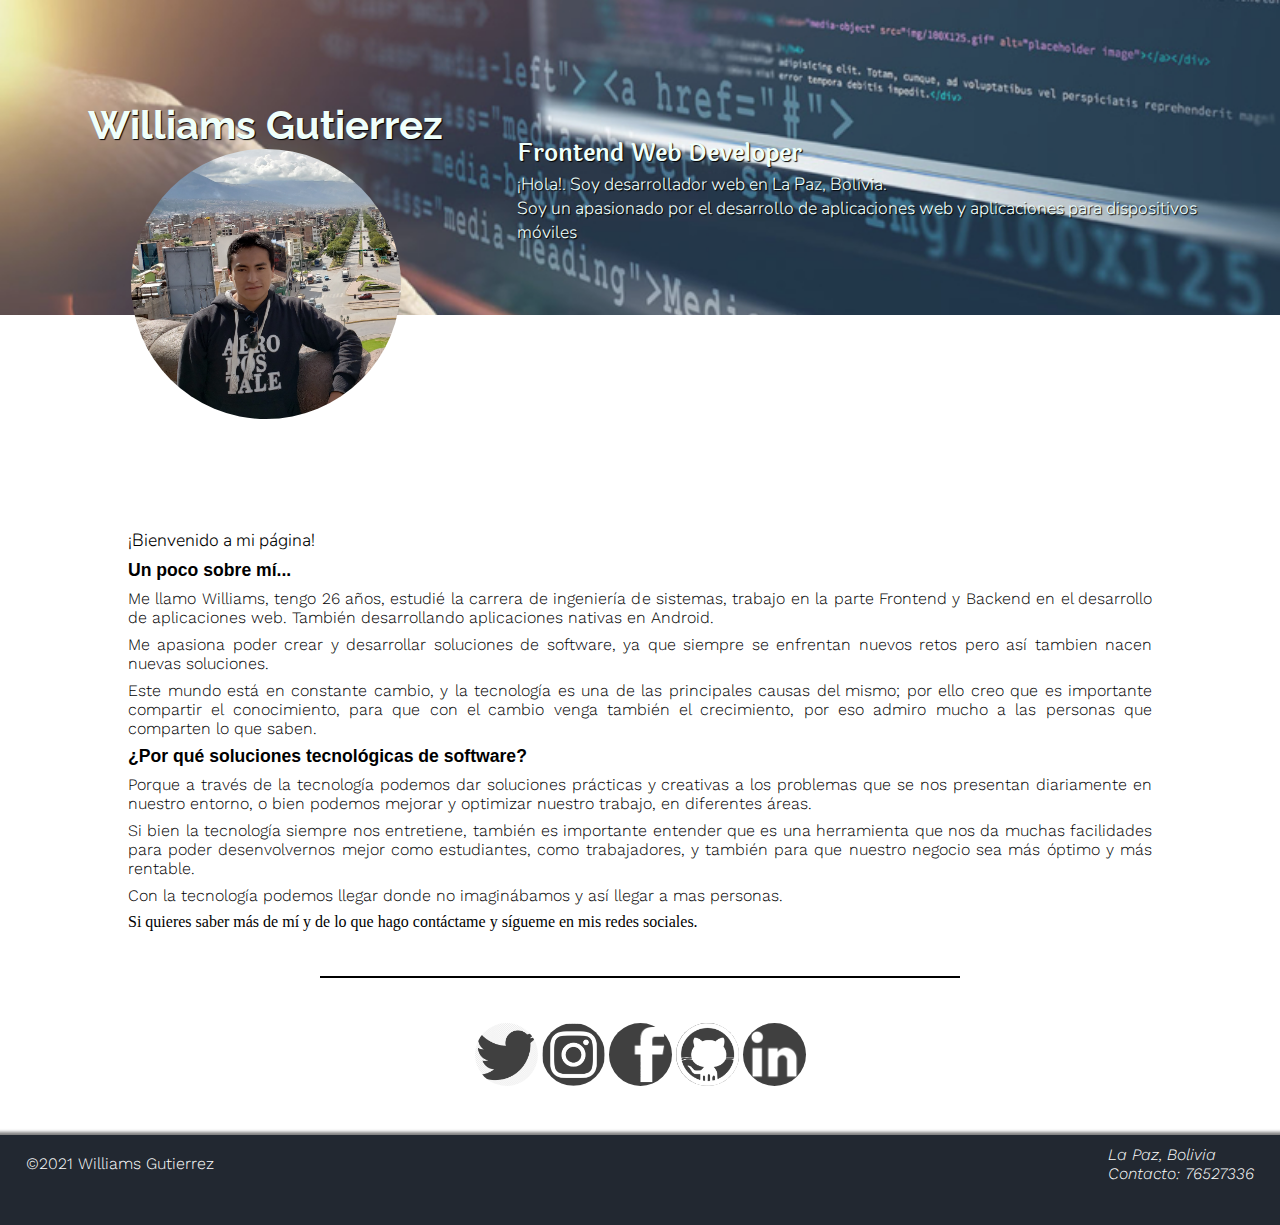
==== commit 3a9406a7: "Update index.html" ====
--- a/index.html
+++ b/index.html
@@ -104,7 +104,7 @@
         <div class="container-footer">
             <div class="foot-left">
                 <span class="text-body">
-                    ©2020 Williams Gutierrez
+                    ©2021 Williams Gutierrez
                 </span>
             </div>
             <div class="foot-right">
@@ -117,4 +117,4 @@
         </div>
     </footer>
 </body>
-</html>+</html>
